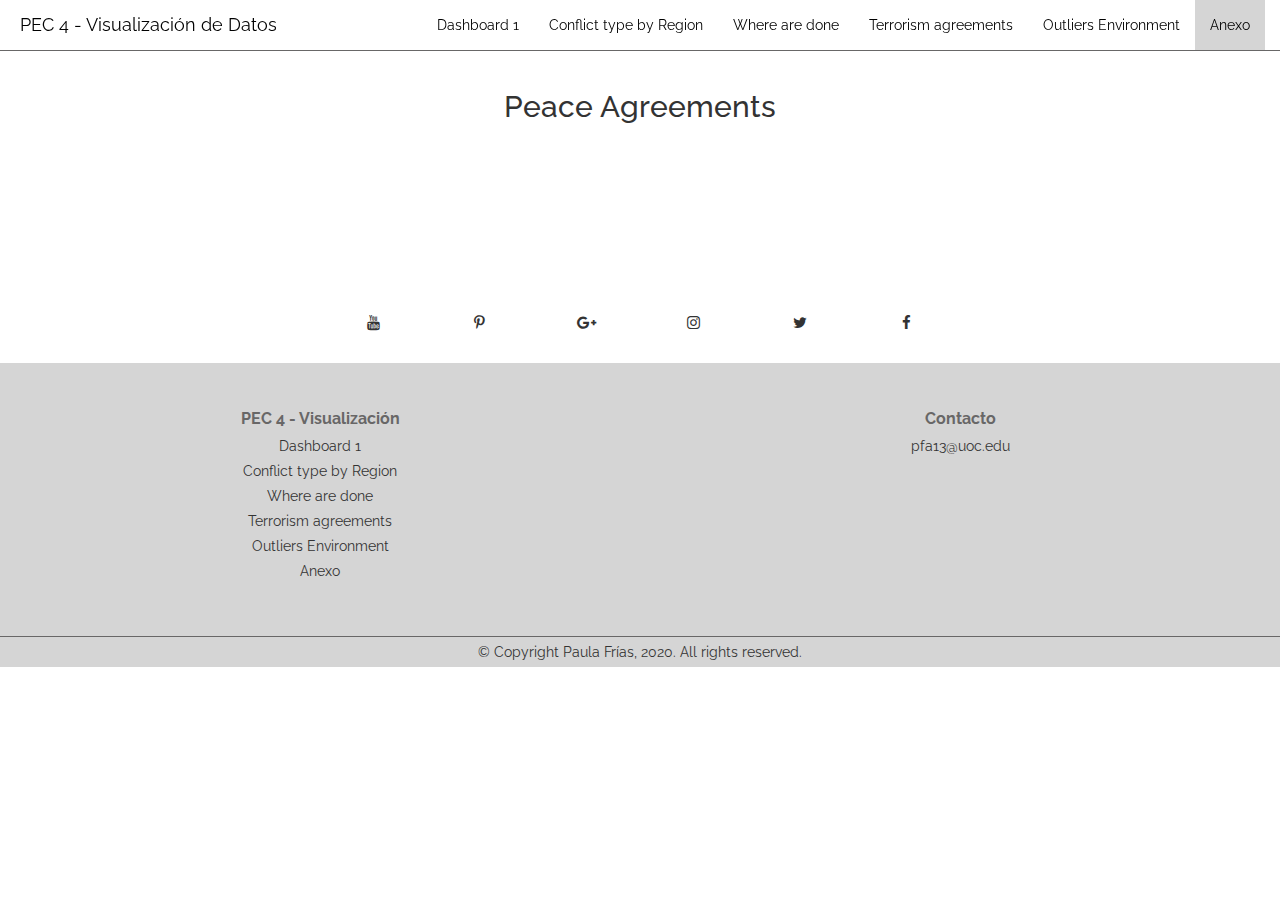
==== anexo.html @ 4aff014e "[Updated] Improved pages and added anexo" ====
<!DOCTYPE html>
<html lang="en">
<head>
  <meta charset="UTF-8">
  <meta name="viewport" content="width=device-width, initial-scale=1.0">
  <meta http-equiv="X-UA-Compatible" content="ie=edge">
  <title>Visualización de Datos</title>
  <link href="https://fonts.googleapis.com/css?family=Raleway:300" rel="stylesheet">
  <link rel="stylesheet" href="css/bootstrap.min.css">
  <link rel="stylesheet" href="css/general.css">
  <link rel="stylesheet" href="css/font-awesome.min.css">
  <link rel="icon" href="http://guia-frontend.uoc.edu/UOC/GEFv2/assets/img/logo-uoc-default.png">
  <script src="js/jquery-3.1.1.min.js" charset="utf-8"></script>
  <script src="js/bootstrap.min.js" charset="utf-8"></script>
  <script type="text/javascript">
    $(document).ready(function(){
      $('main').css('height', 'auto'); 
    })
  </script>

  </script>
</head>
<body>
  <nav class="navbar navbar-default">
    <div class="container-fluid">
      <!-- Brand and toggle get grouped for better mobile display -->
      <div class="navbar-header">
        <button type="button" class="navbar-toggle collapsed" data-toggle="collapse" data-target="#bs-example-navbar-collapse-1" aria-expanded="false">
          <span class="sr-only">Toggle navigation</span>
          <span class="icon-bar"></span>
          <span class="icon-bar"></span>
          <span class="icon-bar"></span>
        </button>
        <a class="navbar-brand" href="index.html">
          <div class="parte_logo float_left">
            <img class="imagen_logo" src="https://www.uoc.edu/portal/system/modules/edu.uoc.presentations/resources/img/branding/logo-uoc-default.png" alt="">
          </div>
          <div class="float_left">PEC 4 - Visualización de Datos</div></a>
      </div>

      <!-- Collect the nav links, forms, and other content for toggling -->
      <div class="collapse navbar-collapse" id="bs-example-navbar-collapse-1">
        <ul class="nav navbar-nav">
        </ul>

        <ul class="nav navbar-nav navbar-right">
          <li><a href="index.html">Dashboard 1</a></li>
          <li><a href="conflictType.html">Conflict type by Region</a></li>
          <li><a href="where.html">Where are done</a></li>
          <li><a href="terrorism.html">Terrorism agreements</a></li>
          <li><a href="outliers.html">Outliers Environment</a></li>
          <li class="active"><a href="anexo.html">Anexo</a></li class="active">
        </ul>
      </div><!-- /.navbar-collapse -->
    </div><!-- /.container-fluid -->
  </nav>

  <main>
    
    <div class="container">
      <div class="row banner_descarga">
        <div class="texto_banner col-xs-offset-2 col-xs-8 col-sm-offset-2 col-sm-8 col-md-offset-2 col-md-8 col-lg-offset-0 col-lg-12">
          <h2>Peace Agreements</h2>
          <h4></h4>
          <p></p>
          <h4></h4>
          <p></p>
        </div>
      </div>
        <!-- <div class="col-lg-6">
          <img src="images/login.png" alt="" class="imagen">
        </div>
        <div class="col-lg-6">
          <div class="row">
            <div class="texto_banner col-xs-offset-2 col-xs-8 col-sm-offset-2 col-sm-8 col-md-offset-2 col-md-8 col-lg-offset-0 col-lg-12">
              <h2>DicereGram</h2>
              <h4>Porque la comunicación debe ser para todos</h4>
              <p>La iniciativa de este proyecto surge debido a la inexistencia de aplicaciones móviles de mensajería diseñadas para personas invidentes o con discapacidad visual.</p>
              <p>Actualmente, la cifra estimada de personas con discapacidad visual es de 285 millones, de las cuales 39 millones son personas con ceguera absoluta. Un grupo de expertos prevé que esta cifra se triplique en 2050. Esto junto con la escasa accesibilidad actual de las grandes aplicaciones móviles plantea un gran problema tecnológico a solventar.</p>
              <p>Atendiendo a lo expuesto en los dos párrafos anteriores, y puesto que realizar un proyecto de ayuda a un colectivo con discapacidad era uno de mis mayores propósitos, emerge la idea de aunar el uso de la API de una de las grandes aplicaciones de mensajería móvil junto con la implementación de una aplicación móvil basada en el reconocimiento del habla.</p>
              <p>Con el objetivo de acercar tecnología y comunicación a personas invidentes o con discapacidad visual, nace <span style="font-weight:bold;">DicereGram</span></p>
              <p>Este proyecto ha sido desarrollado por Paula Frías, alumna del Grado en Ingeniería Informática de la Universidad de Alicante, como Proyecto Final de Carrera</p>
              <div class="row">
                <div class="col-xs-offset-1 col-xs-10 col-sm-offset-3 col-sm-6 col-offset-md-3 col-md-6 col-lg-offset-3 col-lg-6">
                  <a target="_blank" class="" href="https://play.google.com/store/apps/details?id=com.pfrias.DicereGram"><img class="imagen_2" src="images/playstore.png" alt=""></a>
                </div>
              </div>
            </div>
          </div>
        </div> -->
      </div>
    </div>
  </main>
  <footer>
    <div class="container-fluid">
      <div class="row redes">
        <div class="col-lg-offset-3 col-lg-1"><span class="fa fa-youtube"></span></div>
        <div class="col-lg-1"><span class="fa fa-pinterest-p"></span></div>
        <div class="col-lg-1"><span class="fa fa-google-plus"></span></div>
        <div class="col-lg-1"><span class="fa fa-instagram"></span></div>
        <div class="col-lg-1"><span class="fa fa-twitter"></span></div>
        <div class="col-lg-1"><span class="fa fa-facebook"></span></div>
      </div>

      <div class="row footer_columns">
        <div class="col-lg-6">
          <div class="titulo">PEC 4 - Visualización</div>
          <ul>
            <li><a href="index.html">Dashboard 1</a></li>
            <li><a href="conflictType.html">Conflict type by Region</a></li>
            <li><a href="where.html">Where are done</a></li>
            <li><a href="terrorism.html">Terrorism agreements</a></li>
            <li><a href="outliers.html">Outliers Environment</a></li>
            <li><a href="anexo.html">Anexo</a></li>
          </ul>
        </div>
        <div class="col-lg-6">
          <div class="titulo">Contacto</div>
          <ul>
            <li>pfa13@uoc.edu</li>
          </ul>
        </div>
      </div>
      <div class="row copyright">
        <div class="col-lg-12">
          &copy; Copyright Paula Frías, 2020. All rights reserved.
        </div>
      </div>
    </div>
  </footer>
</body>
</html>
---- css/general.css ----
* {
  font-family: 'Raleway', sans-serif;
  margin: 0 0 0 0;
  padding: 0 0 0 0;
  box-sizing: border-box !important;
    -moz-box-sizing: border-box !important;
    -webkit-box-sizing: border-box !important;
}
h3, h2 {
  text-align: center;
}
html, body {
  height: 100%;
}
main {
    padding-top:50px;
    height: 100%;
    height: auto;
}

.float_left {
  float: left;
}

.float_right {
  float: right;
}

.navbar {
  position: fixed;
  top: 0;
  left: 0;
  border-radius: 0 !important;
  margin-bottom: 0 !important;
  z-index: 9999999;
  width: 100%;
  height: auto;
  background: rgba(255,255,255,0.5);
  border: 0;
  border-bottom: 1px solid #686767;
}

nav ul li a {
  color: black !important;
}

.navbar-header a{
  color: black !important;
}

.navbar-default .navbar-nav>.active>a, .navbar-default .navbar-nav>.active>a:focus, .navbar-default .navbar-nav>.active>a:hover {
  background-color: rgba(117, 117, 117, 0.3);
}

.redes {
  text-align: center;
  padding-top: 30px;
  padding-bottom: 30px;
}

.redes span {
  font-size: 15px;
}

.copyright {
  border-top: 1px solid #686767;
  text-align: center;
  background-color:rgba(117, 117, 117, 0.3);
  padding-top: 5px;
  padding-bottom: 5px;
}

.footer_columns {
  text-align: center;
  background-color: rgba(117, 117, 117, 0.3);
  padding-top: 40px;
  padding-bottom: 40px;
}

.titulo {
  font-size: 16px;
  font-weight: 700;
  padding-bottom: 5px;
  padding-top: 5px;
  color: #686767;
}

ul {
  list-style-type: none;
}

.news p {
  margin-bottom: 0;
  text-align: center !important;
}
.news p:nth-child(2){
  padding-bottom: 5px;
}

.form_news {
  margin: auto;
  width: 180px;
  height: 30px;
}

.form_news input[type="email"]{
  width: 100%;
  background: transparent;
  border-radius: 0;
  border: 0;
  border-bottom: 1px solid rgba(233,195,137,1);
  outline: 0;
  text-align: center;
}


.form_news form {
  text-align: center;
}

.footer_columns li {
  padding-bottom:5px;
}

/* PRESENTACION / SLIDESHOW */
.carousel{
  width:100%;
  height:100%;
  overflow:hidden;
}
.carousel-indicators li{
  background:#f1eee1;
}
.carousel-indicators li.active{
  background:#008B8B;
}

.carousel-inner{
  width:100%;
  height:auto;
  overflow: hidden;
  max-height: calc(100vh - 50px);
}
.item{
  width:100%;
  height:auto;
  overflow:hidden;
}
.item > img{
  width: 100%;
  height: auto;
  max-height:100%;
}

.container-fluid > h1 {
  text-align: center;
  padding-top: 25px;
  padding-bottom: 25px;
}

@media screen and (max-width: 1200px) {
  .carousel {
    /*height: auto !important;*/
  }
  main {
    height: auto;
  }

  .redes span {
    margin-top: 20px;
  }

  .miembro {
    margin-top: 20px;
  }
}

@media screen and (max-width: 827px) {
  .carousel .slide{
    /*height: auto;*/
  }
}

.contacto_general {
  padding-top: 30px;
}

.contacto_general input[type="text"] {
  margin-bottom: 15px;
  background: transparent;
  border-radius: 0;
  border: 0;
  border-bottom: 1px solid rgba(0,128,128,1);
  outline: 0;
  text-align: center;
  box-shadow: none;
    -webkit-box-shadow: none;
    -moz-box-shadow: none;
}

.contacto_general textarea {
  border: 1px solid rgba(0,128,128,1);
  box-shadow: none;
    -webkit-box-shadow: none;
    -moz-box-shadow: none;
  text-align: center;
  /*border-bottom: 1px solid rgba(233,195,137,1);*/
  outline: 0;
  margin-bottom: 15px;
}

.contacto_general input[type="submit"] {
  width: 100px;
  height: 50px;
  float: right;
}

.contacto_general input[type="submit"] {
  border-radius: 0;
  background-color: black;
  color: rgba(0,128,128,1);
}

/*.donde_estamos img {
  width: 100%;
  height: 100%;
  margin-top: 30px;
*/

a {
  text-decoration: none;
  outline: 0;
  color: inherit;
}

a:hover {
  color: inherit;
}

th, td {
  text-align: center;
}

th {
  font-size: 18px;
  font-weight: 600;
}

.container-fluid p{
  font-size: 17px;
  text-align: justify;
}

.container-fluid .rent,
.table-responsive{
  padding-top: 15px;
}

table {
  border-color: rgba(233,195,137,1);
}

.tabla_activa {
  background: rgba(233,195,137,0.5);
}

.imagen {
  max-width: 100%;
  max-height: 100%;
}

.imagen_2 {
  max-width: 60%;
  max-height: 60%;
}

.nombre_miembro {
 text-align: center;
 padding-top: 10px;
}

.miembro {
  border: 1px solid rgba(0,128,128,1);
  padding: 10px;
  margin-left: 5px;
  margin-right: 5px;  
}

.miembros {
  padding-top: 10px;
  padding-bottom: 40px;
  align-content: center;
}

.banner_descarga {
  padding-top: 10px;
  padding-bottom: 70px;
  width: auto;
}

.banner_descarga h2 {
  padding-top: 10px;
}

.banner_descarga h4 {
  padding-bottom: 30px;
  font-style: italic;
  text-align: center;
}

.texto_banner {
  padding-right: 0;
  padding-left: 0;
}

.boton_descargar{
  width: 100%;
  height: 60px;
  line-height: 50px;
  font-size: 20px;
  background: rgba(233,195,137,0.5);
  border-color: rgba(233,195,137,1);
  margin: auto;
}

.boton_descargar:hover {
  background: rgba(233,195,137,1);
  border-color: rgba(233,195,137,0.5);
}

.parte_logo {
  width: auto;
  max-width: 45px;
  margin-right: 5px;
}

.imagen_logo {
  width: 100%;
  margin-top: -10px;
}
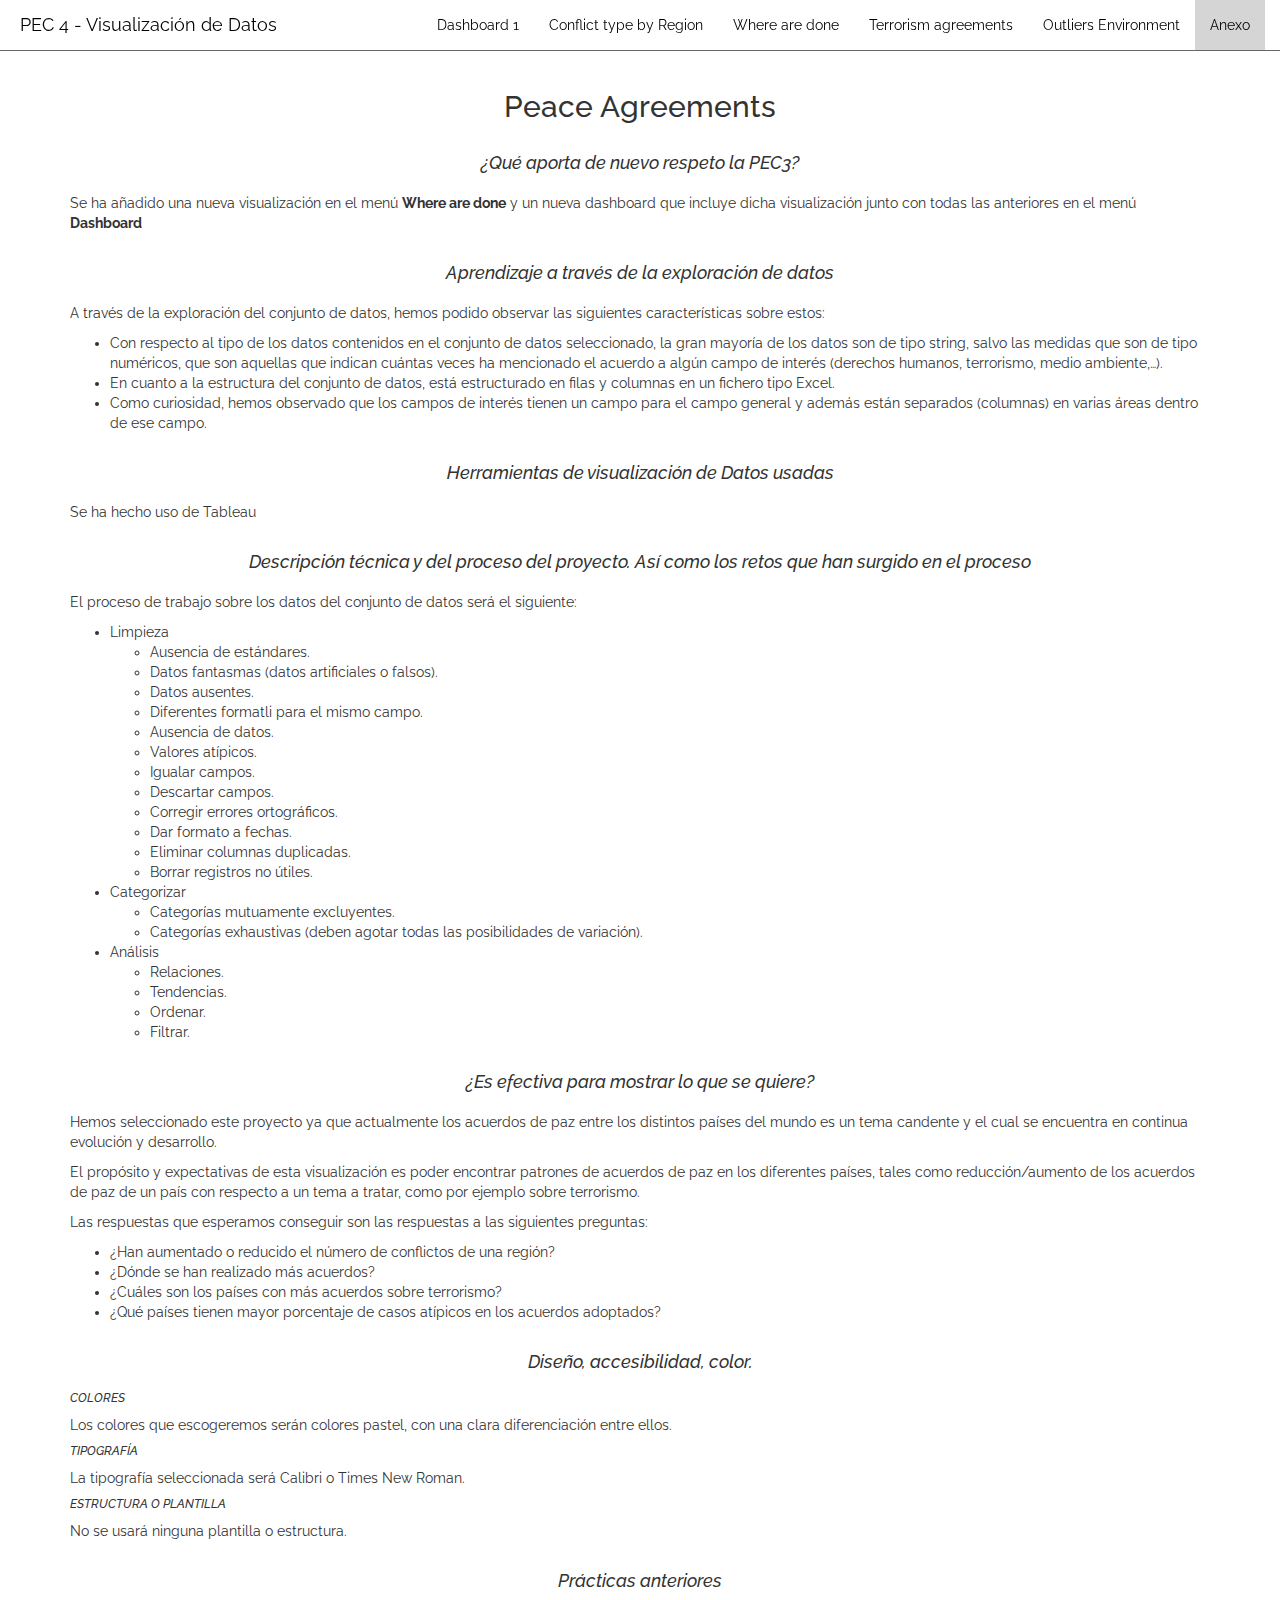
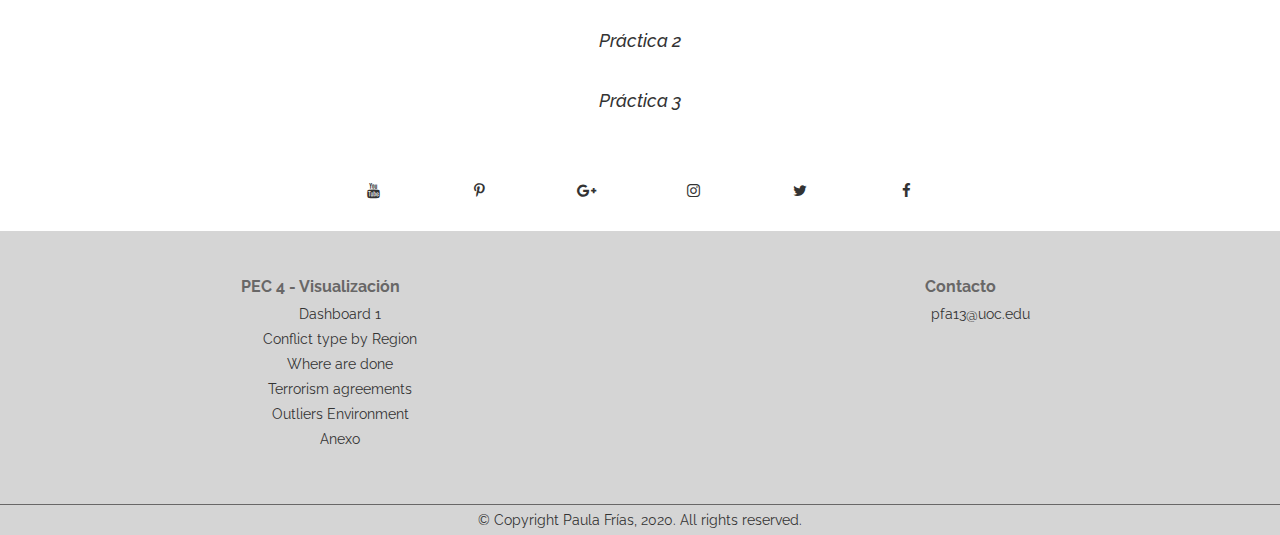
==== commit 82444c08: "[Updated] Finish anexo and added visualizations" ====
--- a/anexo.html
+++ b/anexo.html
@@ -14,7 +14,7 @@
   <script src="js/bootstrap.min.js" charset="utf-8"></script>
   <script type="text/javascript">
     $(document).ready(function(){
-      $('main').css('height', 'auto'); 
+      $('main').css('height', 'auto');
     })
   </script>
 
@@ -56,15 +56,79 @@
   </nav>
 
   <main>
-    
+
     <div class="container">
       <div class="row banner_descarga">
         <div class="texto_banner col-xs-offset-2 col-xs-8 col-sm-offset-2 col-sm-8 col-md-offset-2 col-md-8 col-lg-offset-0 col-lg-12">
           <h2>Peace Agreements</h2>
-          <h4></h4>
-          <p></p>
-          <h4></h4>
-          <p></p>
+          <h4>¿Qué aporta de nuevo respeto la PEC3?</h4>
+          <p>Se ha añadido una nueva visualización en el menú <strong>Where are done</strong> y un nueva dashboard que incluye dicha visualización junto con todas las anteriores en el menú <strong>Dashboard</strong></p>
+          <h4>Aprendizaje a través de la exploración de datos</h4>
+          <p>A través de la exploración del conjunto de datos, hemos podido observar las siguientes características sobre estos:
+            <ul>
+              <li>Con respecto al tipo de los datos contenidos en el conjunto de datos seleccionado, la gran mayoría de los datos son de tipo string, salvo las medidas que son de tipo numéricos, que son aquellas que indican cuántas veces ha mencionado el acuerdo a algún campo de interés (derechos humanos, terrorismo, medio ambiente,…).</li>
+              <li>En cuanto a la estructura del conjunto de datos, está estructurado en filas y columnas en un fichero tipo Excel.</li>
+              <li>Como curiosidad, hemos observado que los campos de interés tienen un campo para el campo general y además están separados (columnas) en varias áreas dentro de ese campo.</li>
+            </ul>
+          </p>
+          <h4>Herramientas de visualización de Datos usadas</h4>
+          <p>Se ha hecho uso de Tableau</p>
+          <h4>Descripción técnica y del proceso del proyecto. Así como los retos que han surgido en el proceso</h4>
+          <p>El proceso de trabajo sobre los datos del conjunto de datos será el siguiente:
+          <ul>
+            <li>Limpieza
+              <ul>
+                <li>Ausencia de estándares.</li>
+                <li>Datos fantasmas (datos artificiales o falsos).</li>
+                <li>Datos ausentes.</li>
+                <li>Diferentes formatli para el mismo campo.</li>
+                <li>Ausencia de datos.</li>
+                <li>Valores atípicos.</li>
+                <li>Igualar campos.</li>
+                <li>Descartar campos.</li>
+                <li>Corregir errores ortográficos.</li>
+                <li>Dar formato a fechas.</li>
+                <li>Eliminar columnas duplicadas.</li>
+                <li>Borrar registros no útiles.</li>
+              </ul>
+            </li>
+            <li>Categorizar
+              <ul>
+                <li>Categorías mutuamente excluyentes.</li>
+                <li>Categorías exhaustivas (deben agotar todas las posibilidades de variación).</li>
+              </ul>
+            </li>
+            <li>Análisis
+              <ul>
+                <li>Relaciones.</li>
+                <li>Tendencias.</li>
+                <li>Ordenar.</li>
+                <li>Filtrar.</li>
+              </ul>
+            </li>
+          </ul>
+          </p>
+          <h4>¿Es efectiva para mostrar lo que se quiere?</h4>
+          <p>Hemos seleccionado este proyecto ya que actualmente los acuerdos de paz entre los distintos países del mundo es un tema candente y el cual se encuentra en continua evolución y desarrollo.</p>
+          <p>El propósito y expectativas de esta visualización es poder encontrar patrones de acuerdos de paz en los diferentes países, tales como reducción/aumento de los acuerdos de paz de un país con respecto a un tema a tratar, como por ejemplo sobre terrorismo.</p>
+          <p>Las respuestas que esperamos conseguir son las respuestas a las siguientes preguntas:
+            <ul>
+              <li>¿Han aumentado o reducido el número de conflictos de una región?</li>
+              <li>¿Dónde se han realizado más acuerdos?</li>
+              <li>¿Cuáles son los países con más acuerdos sobre terrorismo?</li>
+              <li>¿Qué países tienen mayor porcentaje de casos atípicos en los acuerdos adoptados?</li>
+            </ul>
+          </p>
+          <h4>Diseño, accesibilidad, color.</h4>
+          <h6>COLORES</h6>
+          <p>Los colores que escogeremos serán colores pastel, con una clara diferenciación entre ellos.</p>
+          <h6>TIPOGRAFÍA</h6>
+          <p>La tipografía seleccionada será Calibri o Times New Roman.</p>
+          <h6>ESTRUCTURA O PLANTILLA</h6>
+          <p>No se usará ninguna plantilla o estructura.</p>
+          <h4>Prácticas anteriores</h4>
+          <h4><a href="resources/PEC2.pdf" target="_blank">Práctica 2</a></h4>
+          <h4><a href="resources/PEC3_pfrias.pdf" target="_blank">Práctica 3</a></h4>
         </div>
       </div>
         <!-- <div class="col-lg-6">
--- a/css/general.css
+++ b/css/general.css
@@ -1,7 +1,7 @@
 * {
   font-family: 'Raleway', sans-serif;
   margin: 0 0 0 0;
-  padding: 0 0 0 0;
+  /* padding: 0 0 0 0; */
   box-sizing: border-box !important;
     -moz-box-sizing: border-box !important;
     -webkit-box-sizing: border-box !important;
@@ -77,6 +77,10 @@
   padding-bottom: 40px;
 }
 
+.footer_columns ul {
+  list-style-type: none;
+}
+
 .titulo {
   font-size: 16px;
   font-weight: 700;
@@ -85,9 +89,9 @@
   color: #686767;
 }
 
-ul {
+/* ul {
   list-style-type: none;
-}
+} */
 
 .news p {
   margin-bottom: 0;
@@ -294,7 +298,7 @@
 
 .banner_descarga {
   padding-top: 10px;
-  padding-bottom: 70px;
+  padding-bottom: 20px;
   width: auto;
 }
 
@@ -303,14 +307,19 @@
 }
 
 .banner_descarga h4 {
-  padding-bottom: 30px;
+  padding-bottom: 10px;
+  padding-top: 20px;
   font-style: italic;
   text-align: center;
 }
 
+.banner_descarga h6 {
+  font-style: italic;
+}
+
 .texto_banner {
-  padding-right: 0;
-  padding-left: 0;
+  /* padding-right: 0;
+  padding-left: 0; */
 }
 
 .boton_descargar{
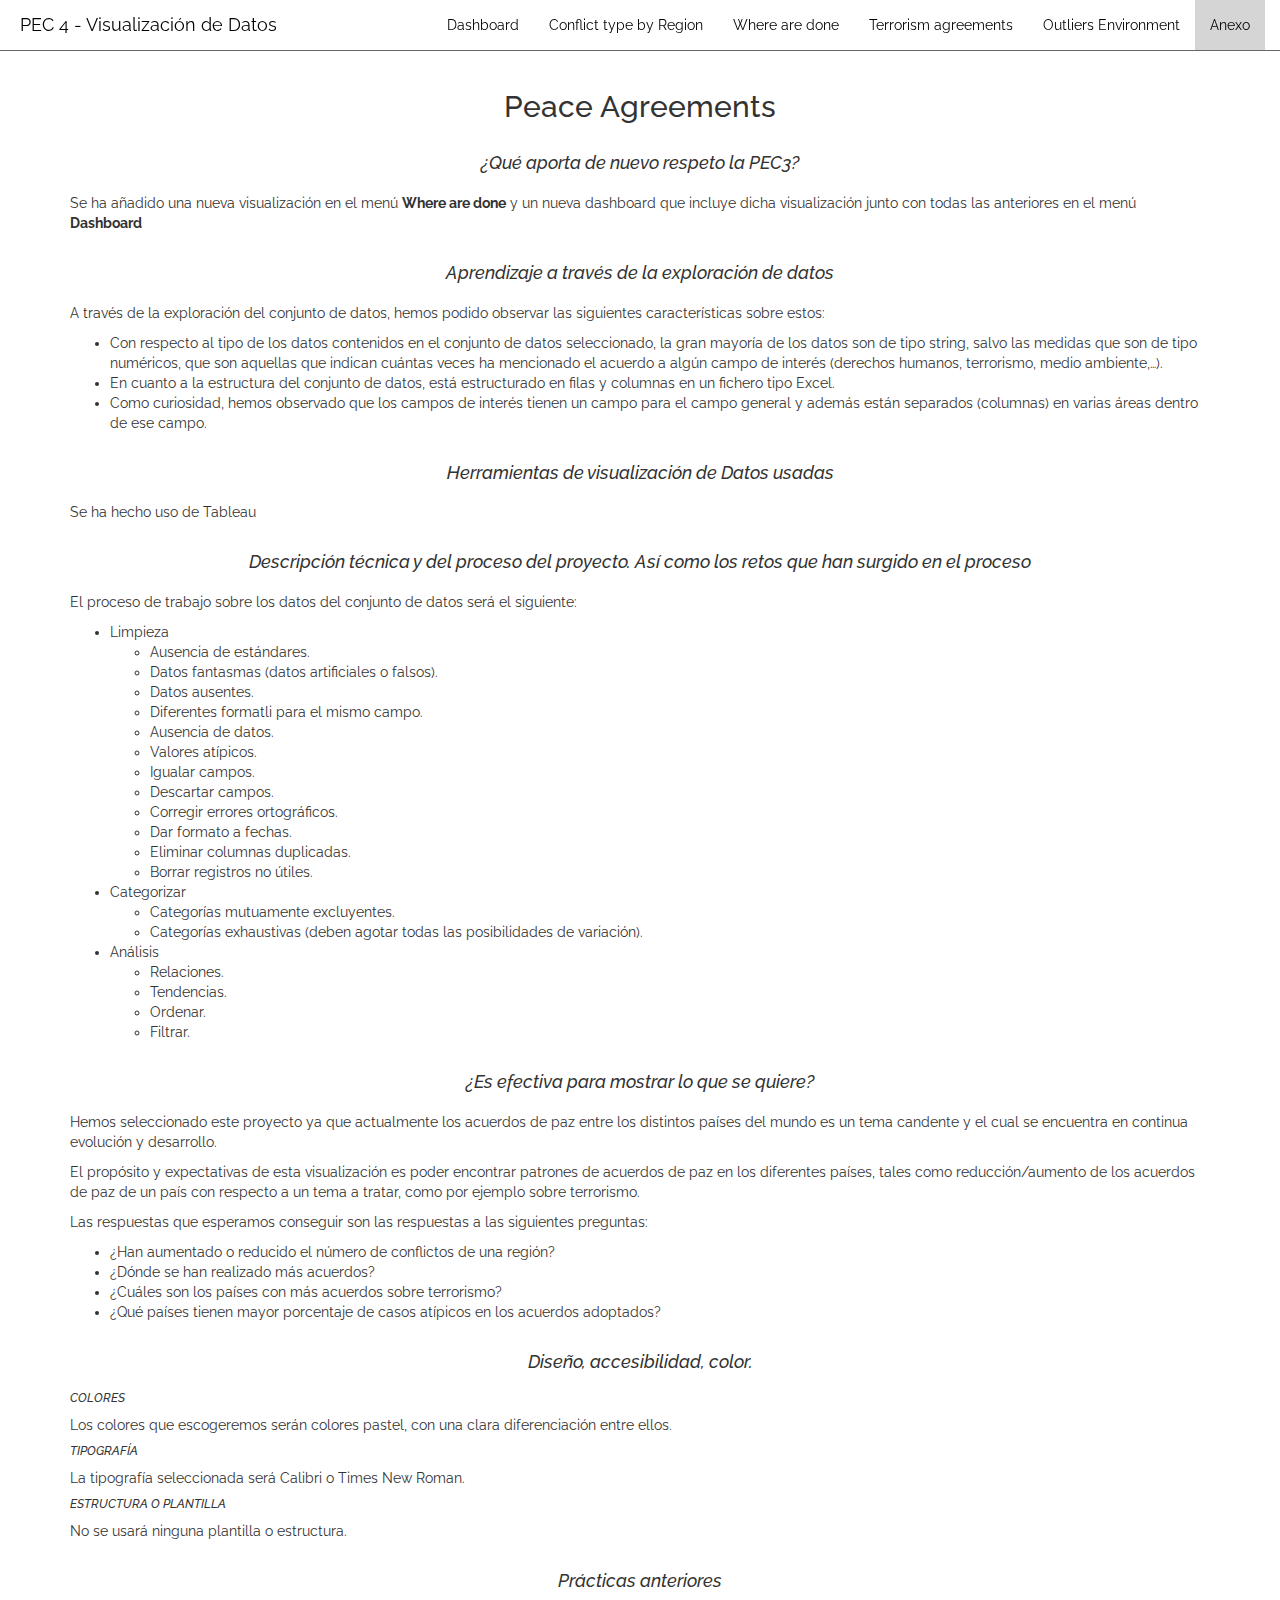
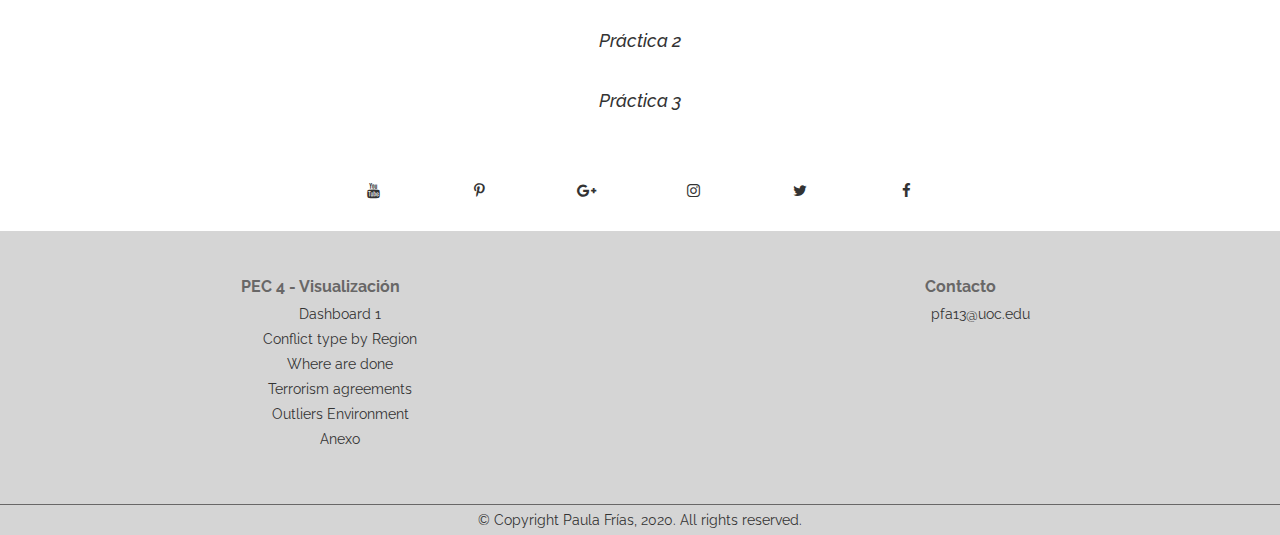
==== commit 2c17cb0b: "[Updated] Finish anexo again" ====
--- a/anexo.html
+++ b/anexo.html
@@ -44,7 +44,7 @@
         </ul>
 
         <ul class="nav navbar-nav navbar-right">
-          <li><a href="index.html">Dashboard 1</a></li>
+          <li><a href="index.html">Dashboard</a></li>
           <li><a href="conflictType.html">Conflict type by Region</a></li>
           <li><a href="where.html">Where are done</a></li>
           <li><a href="terrorism.html">Terrorism agreements</a></li>
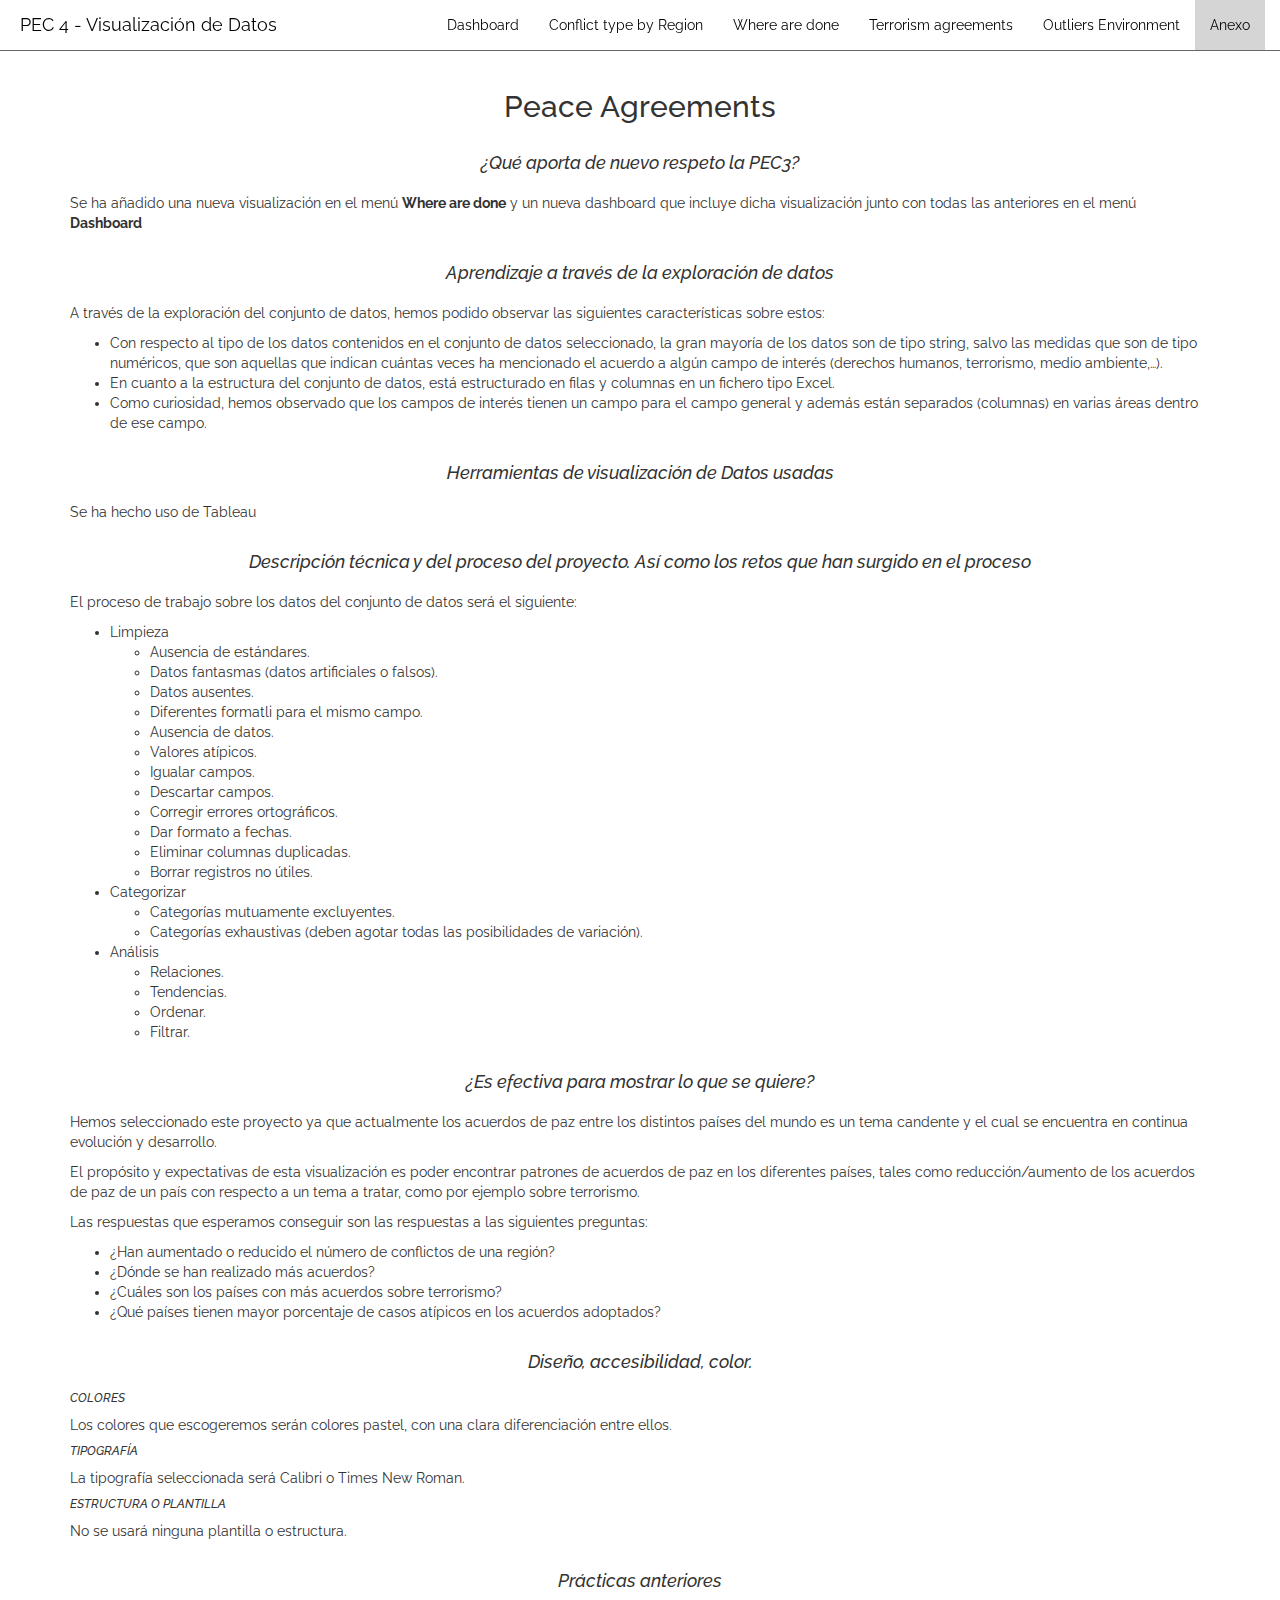
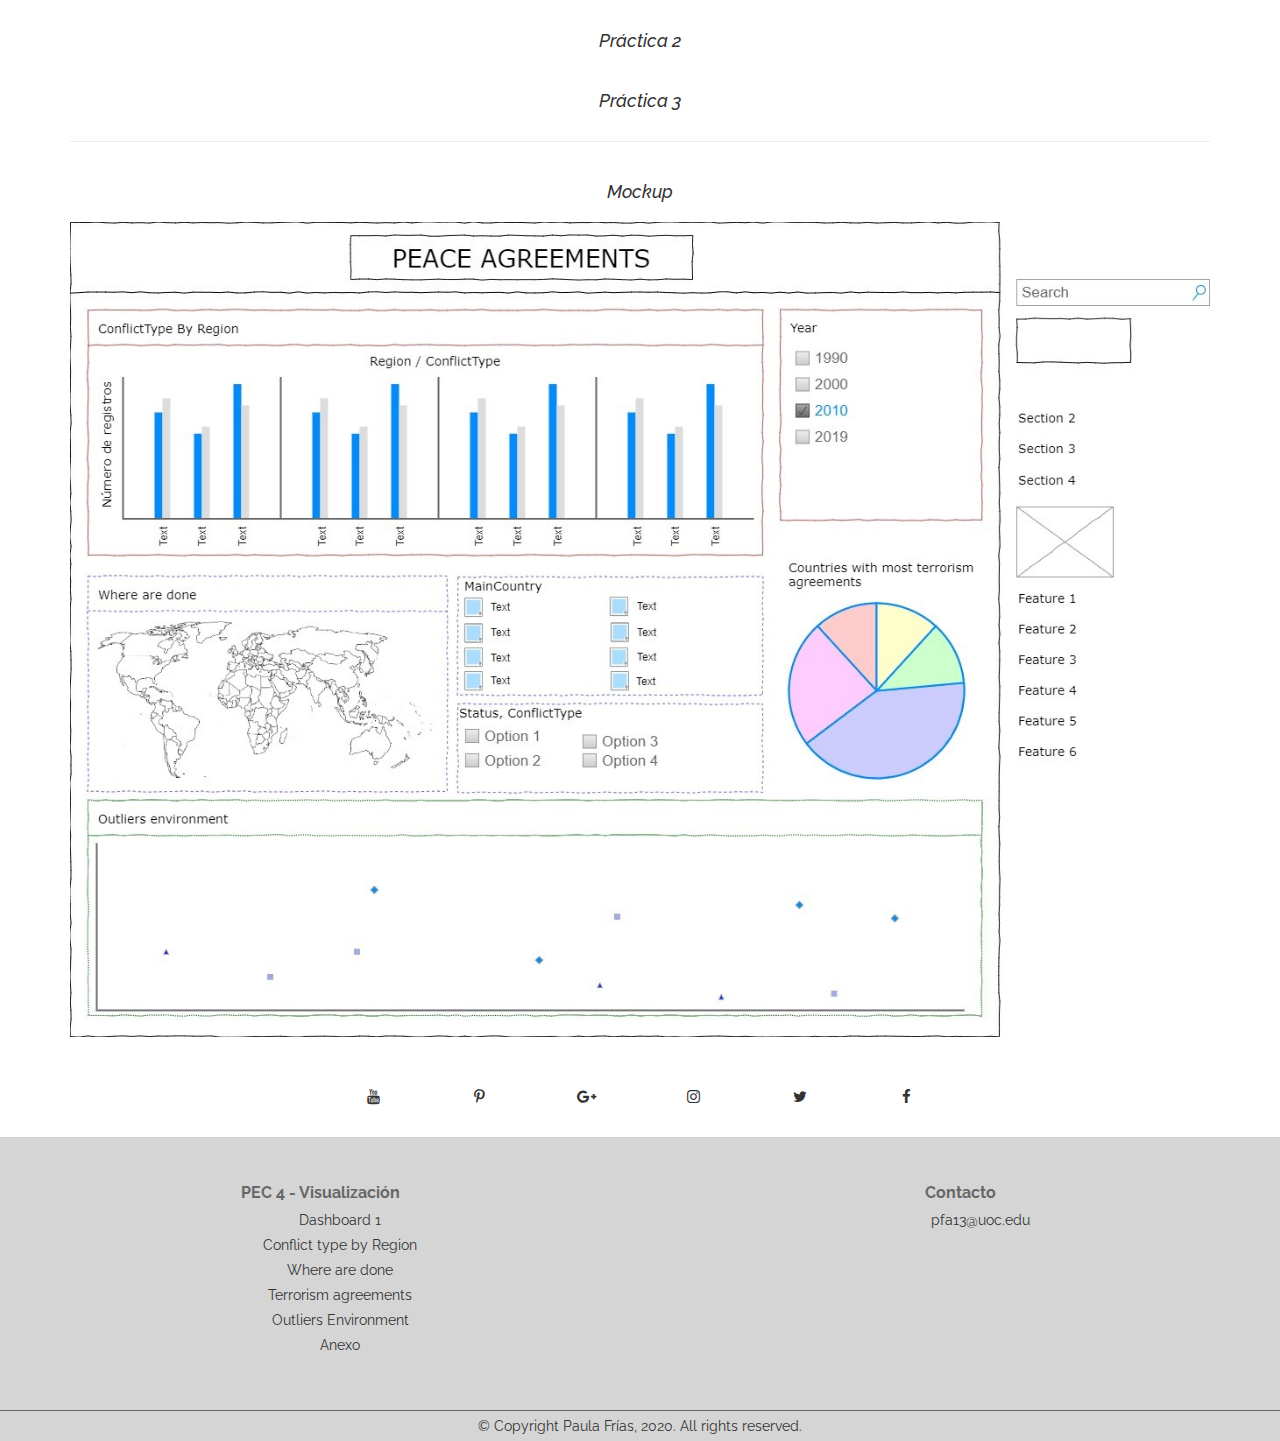
==== commit fbb13f71: "[Updated] Finish anexo" ====
--- a/anexo.html
+++ b/anexo.html
@@ -129,6 +129,9 @@
           <h4>Prácticas anteriores</h4>
           <h4><a href="resources/PEC2.pdf" target="_blank">Práctica 2</a></h4>
           <h4><a href="resources/PEC3_pfrias.pdf" target="_blank">Práctica 3</a></h4>
+          <hr/>
+          <h4>Mockup</h4>
+          <img src="images/mockup.jpg" alt="" style="width: 100%;" />
         </div>
       </div>
         <!-- <div class="col-lg-6">
